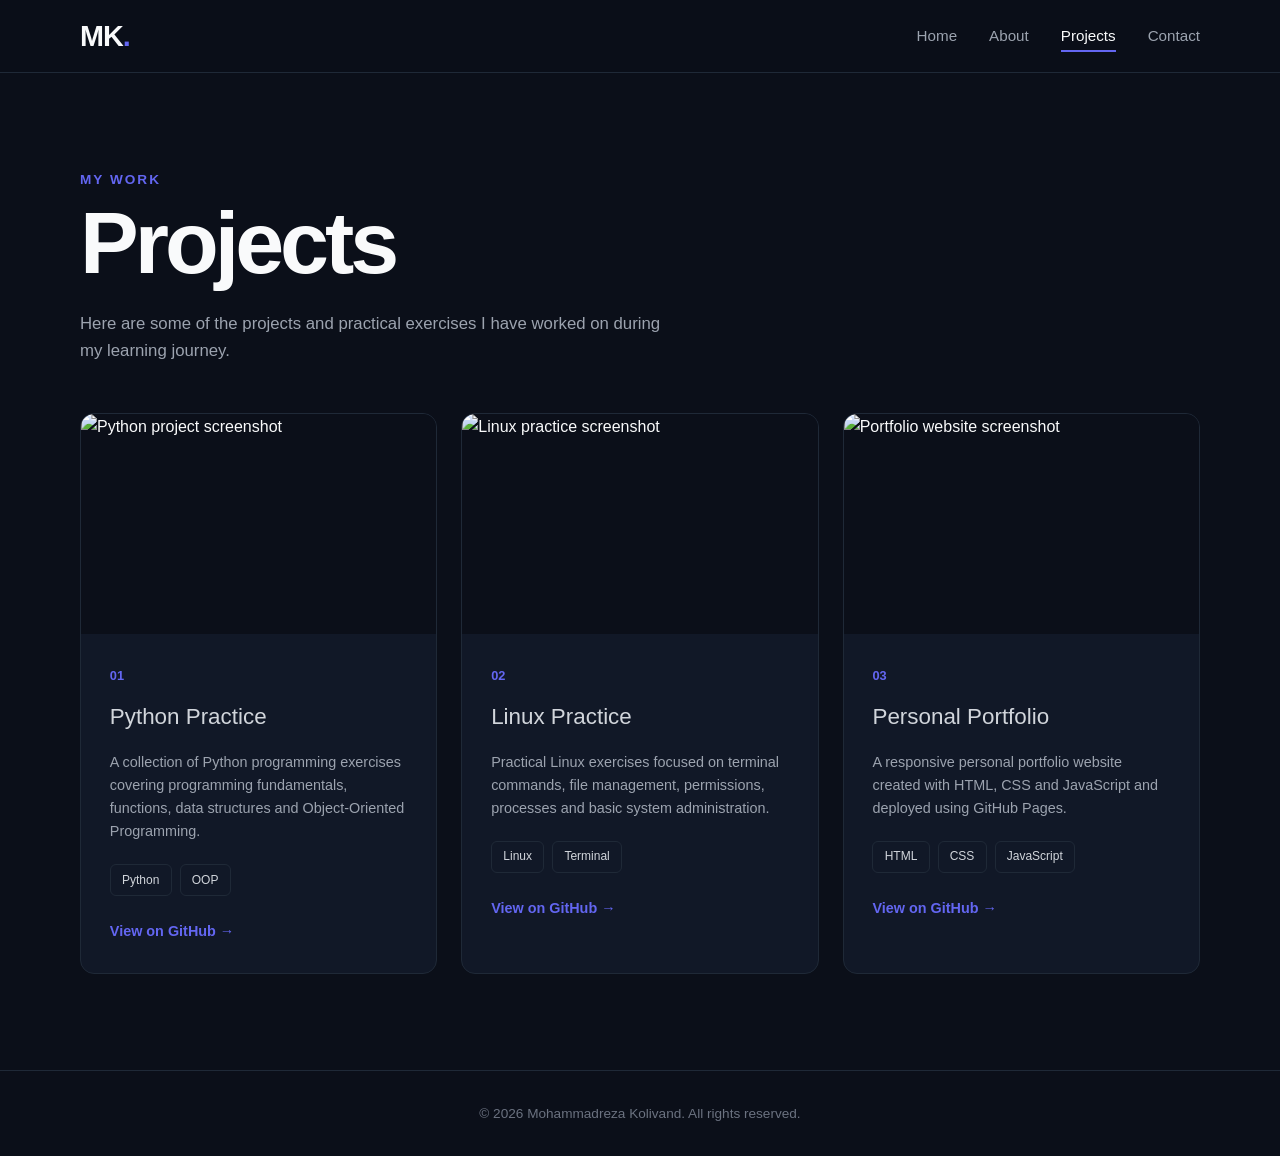
==== projects.html @ 2142ce54 "Added portfolio pages and responsive styling" ====
<!doctype html>
<html lang="en">
  <head>
    <meta charset="UTF-8" />
    <meta name="viewport" content="width=device-width, initial-scale=1.0" />

    <title>Projects | Mohammadreza Kolivand</title>

    <meta
      name="description"
      content="Projects and practical work by Mohammadreza Kolivand."
    />

    <link rel="stylesheet" href="css/style.css" />
  </head>

  <body>
    <!-- ==================== HEADER ==================== -->

    <header class="header">
      <nav class="navbar container">
        <a href="index.html" class="logo"> MK<span>.</span> </a>

        <button
          class="menu-toggle"
          id="menuToggle"
          aria-label="Open navigation menu"
        >
          ☰
        </button>

        <ul class="nav-links" id="navLinks">
          <li>
            <a href="index.html">Home</a>
          </li>

          <li>
            <a href="about.html">About</a>
          </li>

          <li>
            <a href="projects.html" class="active">Projects</a>
          </li>

          <li>
            <a href="contact.html">Contact</a>
          </li>
        </ul>
      </nav>
    </header>

    <!-- ==================== PROJECTS ==================== -->

    <main>
      <section class="hero projects-page">
        <div class="container">
          <div class="section-heading">
            <p class="section-label">My Work</p>

            <h1>Projects</h1>

            <p class="hero-description">
              Here are some of the projects and practical exercises I have
              worked on during my learning journey.
            </p>
          </div>

          <div class="projects-grid">
            <!-- PROJECT 01 -->

            <article class="project-card">
              <div class="project-image">
                <img
                  src="images/project-1.png"
                  alt="Python project screenshot"
                />
              </div>

              <div class="project-content">
                <span class="project-number"> 01 </span>

                <h2>Python Practice</h2>

                <p>
                  A collection of Python programming exercises covering
                  programming fundamentals, functions, data structures and
                  Object-Oriented Programming.
                </p>

                <div class="project-tags">
                  <span>Python</span>
                  <span>OOP</span>
                </div>

                <a
                  href="https://github.com/darkenboy1995-cmyk"
                  target="_blank"
                  rel="noopener noreferrer"
                  class="project-link"
                >
                  View on GitHub →
                </a>
              </div>
            </article>

            <!-- PROJECT 02 -->

            <article class="project-card">
              <div class="project-image">
                <img
                  src="images/project-2.png"
                  alt="Linux practice screenshot"
                />
              </div>

              <div class="project-content">
                <span class="project-number"> 02 </span>

                <h2>Linux Practice</h2>

                <p>
                  Practical Linux exercises focused on terminal commands, file
                  management, permissions, processes and basic system
                  administration.
                </p>

                <div class="project-tags">
                  <span>Linux</span>
                  <span>Terminal</span>
                </div>

                <a
                  href="https://github.com/darkenboy1995-cmyk"
                  target="_blank"
                  rel="noopener noreferrer"
                  class="project-link"
                >
                  View on GitHub →
                </a>
              </div>
            </article>

            <!-- PROJECT 03 -->

            <article class="project-card">
              <div class="project-image">
                <img
                  src="images/project-3.png"
                  alt="Portfolio website screenshot"
                />
              </div>

              <div class="project-content">
                <span class="project-number"> 03 </span>

                <h2>Personal Portfolio</h2>

                <p>
                  A responsive personal portfolio website created with HTML, CSS
                  and JavaScript and deployed using GitHub Pages.
                </p>

                <div class="project-tags">
                  <span>HTML</span>
                  <span>CSS</span>
                  <span>JavaScript</span>
                </div>

                <a
                  href="https://github.com/darkenboy1995-cmyk/portfolio-Mohammadreza-Kolivand"
                  target="_blank"
                  rel="noopener noreferrer"
                  class="project-link"
                >
                  View on GitHub →
                </a>
              </div>
            </article>
          </div>
        </div>
      </section>
    </main>

    <!-- ==================== FOOTER ==================== -->

    <footer class="footer">
      <div class="container">
        <p>© 2026 Mohammadreza Kolivand. All rights reserved.</p>
      </div>
    </footer>

    <script src="js/script.js"></script>
  </body>
</html>
---- css/style.css ----
/* =========================================
   RESET
========================================= */

* {
  margin: 0;
  padding: 0;
  box-sizing: border-box;
}

html {
  scroll-behavior: smooth;
}

body {
  font-family: Arial, Helvetica, sans-serif;
  background: #0b0f19;
  color: #f9fafb;
  line-height: 1.6;
}

/* =========================================
   GLOBAL
========================================= */

a {
  color: inherit;
  text-decoration: none;
}

ul {
  list-style: none;
}

img {
  max-width: 100%;
  display: block;
}

.container {
  width: min(1120px, 90%);
  margin: 0 auto;
}

/* =========================================
   HEADER
========================================= */

.header {
  position: sticky;
  top: 0;
  z-index: 1000;

  background: rgba(11, 15, 25, 0.9);
  border-bottom: 1px solid #1f2937;

  backdrop-filter: blur(12px);
}

.navbar {
  min-height: 72px;

  display: flex;
  align-items: center;
  justify-content: space-between;
}

.logo {
  font-size: 1.8rem;
  font-weight: 800;
  letter-spacing: -1px;
}

.logo span {
  color: #6366f1;
}

.nav-links {
  display: flex;
  align-items: center;
  gap: 2rem;
}

.nav-links a {
  position: relative;

  color: #9ca3af;
  font-size: 0.95rem;

  transition: color 0.3s ease;
}

.nav-links a:hover,
.nav-links a.active {
  color: #f9fafb;
}

.nav-links a::after {
  content: "";

  position: absolute;
  left: 0;
  bottom: -8px;

  width: 0;
  height: 2px;

  background: #6366f1;

  transition: width 0.3s ease;
}

.nav-links a:hover::after,
.nav-links a.active::after {
  width: 100%;
}

.menu-toggle {
  display: none;

  background: transparent;
  border: none;

  color: #f9fafb;
  font-size: 1.7rem;

  cursor: pointer;
}

/* =========================================
   HERO
========================================= */

.hero {
  min-height: calc(100vh - 72px);

  display: flex;
  align-items: center;

  padding: 5rem 0;
}

.hero-content {
  display: grid;
  grid-template-columns: 1.2fr 0.8fr;
  align-items: center;
  gap: 5rem;
}

.hero-subtitle {
  color: #6366f1;

  font-size: 1rem;
  font-weight: 600;

  margin-bottom: 0.8rem;
}

.hero h1 {
  max-width: 700px;

  font-size: clamp(3rem, 7vw, 5.5rem);
  line-height: 1;
  letter-spacing: -4px;
}

.hero h1 span {
  display: block;
  color: #6366f1;
}

.hero h2 {
  margin-top: 1.5rem;

  color: #d1d5db;

  font-size: 1.35rem;
  font-weight: 500;
}

.hero-description {
  max-width: 600px;

  margin-top: 1.5rem;

  color: #9ca3af;
  font-size: 1.05rem;
}

.hero-buttons {
  display: flex;
  gap: 1rem;

  margin-top: 2rem;
}

/* =========================================
   BUTTONS
========================================= */

.btn {
  display: inline-flex;
  align-items: center;
  justify-content: center;

  min-height: 48px;

  padding: 0.8rem 1.5rem;

  border-radius: 8px;

  font-weight: 600;

  transition:
    transform 0.3s ease,
    background 0.3s ease,
    border-color 0.3s ease;
}

.btn:hover {
  transform: translateY(-3px);
}

.btn-primary {
  background: #6366f1;
  color: #ffffff;
}

.btn-primary:hover {
  background: #4f46e5;
}

.btn-secondary {
  border: 1px solid #1f2937;
  color: #f9fafb;
}

.btn-secondary:hover {
  border-color: #6366f1;
}

/* =========================================
   PROFILE IMAGE
========================================= */

.hero-image {
  display: flex;
  justify-content: center;
}

.profile-frame {
  position: relative;

  width: min(360px, 80vw);
  aspect-ratio: 1;

  padding: 10px;

  border: 1px solid #1f2937;
  border-radius: 20px;

  background: #111827;

  transform: rotate(3deg);

  transition: transform 0.4s ease;
}

.profile-frame:hover {
  transform: rotate(0deg) scale(1.02);
}

.profile-frame img {
  width: 100%;
  height: 100%;

  object-fit: cover;

  border-radius: 14px;
}

/* =========================================
   SKILLS
========================================= */

.quick-skills {
  padding: 6rem 0;

  border-top: 1px solid #1f2937;
}

.section-heading {
  margin-bottom: 3rem;
}

.section-label {
  margin-bottom: 0.5rem;

  color: #6366f1;

  font-size: 0.85rem;
  font-weight: 700;

  text-transform: uppercase;
  letter-spacing: 2px;
}

.section-heading h2 {
  font-size: 2.5rem;
}

.skills-grid {
  display: grid;

  grid-template-columns: repeat(4, 1fr);

  gap: 1rem;
}

.skill-card {
  padding: 2rem;

  border: 1px solid #1f2937;
  border-radius: 12px;

  background: #111827;

  transition:
    transform 0.3s ease,
    border-color 0.3s ease;
}

.skill-card:hover {
  transform: translateY(-6px);

  border-color: #6366f1;
}

.skill-card span {
  color: #6366f1;

  font-size: 0.8rem;
  font-weight: 700;
}

.skill-card h3 {
  margin-top: 1rem;

  font-size: 1.2rem;
}

.skill-card p {
  margin-top: 0.7rem;

  color: #9ca3af;

  font-size: 0.9rem;
}

/* =========================================
   FOOTER
========================================= */

.footer {
  padding: 2rem 0;

  border-top: 1px solid #1f2937;

  text-align: center;

  color: #6b7280;

  font-size: 0.85rem;
}

/* =========================================
   RESPONSIVE
========================================= */

@media (max-width: 900px) {
  .hero-content {
    grid-template-columns: 1fr;

    text-align: center;
  }

  .hero-description {
    margin-left: auto;
    margin-right: auto;
  }

  .hero-buttons {
    justify-content: center;
  }

  .hero-image {
    order: -1;
  }

  .skills-grid {
    grid-template-columns: repeat(2, 1fr);
  }
}

@media (max-width: 650px) {
  .navbar {
    position: relative;
  }

  .menu-toggle {
    display: block;
  }

  .nav-links {
    position: absolute;

    top: 72px;
    left: 0;
    right: 0;

    display: none;
    flex-direction: column;

    padding: 1.5rem;

    background: #0b0f19;

    border-bottom: 1px solid #1f2937;
  }

  .nav-links.show {
    display: flex;
  }

  .hero {
    padding: 4rem 0;
  }

  .hero h1 {
    font-size: 3.2rem;
    letter-spacing: -2px;
  }

  .hero h2 {
    font-size: 1.1rem;
  }

  .hero-buttons {
    flex-direction: column;
  }

  .btn {
    width: 100%;
  }

  .skills-grid {
    grid-template-columns: 1fr;
  }
}
/* =========================================
   ABOUT PAGE
========================================= */

.about-content {
  display: grid;
  grid-template-columns: 1.5fr 0.8fr;
  gap: 4rem;
  align-items: start;
}

.about-content h2 {
  font-size: 2rem;
  margin-bottom: 1.5rem;
}

.about-content p {
  max-width: 700px;
  margin-bottom: 1.2rem;

  color: #9ca3af;
  font-size: 1rem;
}

@media (max-width: 900px) {
  .about-content {
    grid-template-columns: 1fr;
    gap: 2rem;
  }
}
/* =========================================
   PROJECTS PAGE
========================================= */

.projects-page {
  min-height: auto;
  padding: 6rem 0;
}

.projects-grid {
  display: grid;
  grid-template-columns: repeat(3, 1fr);
  gap: 1.5rem;
}

.project-card {
  overflow: hidden;

  border: 1px solid #1f2937;
  border-radius: 14px;

  background: #111827;

  transition:
    transform 0.3s ease,
    border-color 0.3s ease;
}

.project-card:hover {
  transform: translateY(-8px);
  border-color: #6366f1;
}

.project-image {
  width: 100%;
  height: 220px;

  overflow: hidden;

  background: #0b0f19;
}

.project-image img {
  width: 100%;
  height: 100%;

  object-fit: cover;

  transition: transform 0.4s ease;
}

.project-card:hover .project-image img {
  transform: scale(1.05);
}

.project-content {
  padding: 1.8rem;
}

.project-number {
  color: #6366f1;

  font-size: 0.8rem;
  font-weight: 700;
}

.project-content h2 {
  margin-top: 0.7rem;

  font-size: 1.4rem;
}

.project-content p {
  margin-top: 1rem;

  color: #9ca3af;

  font-size: 0.9rem;
}

.project-tags {
  display: flex;
  flex-wrap: wrap;
  gap: 0.5rem;

  margin-top: 1.3rem;
}

.project-tags span {
  padding: 0.35rem 0.7rem;

  border: 1px solid #1f2937;
  border-radius: 6px;

  color: #d1d5db;

  font-size: 0.75rem;
}

.project-link {
  display: inline-block;

  margin-top: 1.5rem;

  color: #6366f1;

  font-size: 0.9rem;
  font-weight: 600;

  transition: color 0.3s ease;
}

.project-link:hover {
  color: #818cf8;
}

/* =========================================
   PROJECTS RESPONSIVE
========================================= */

@media (max-width: 1000px) {
  .projects-grid {
    grid-template-columns: repeat(2, 1fr);
  }
}

@media (max-width: 650px) {
  .projects-grid {
    grid-template-columns: 1fr;
  }
}
/* =========================================
   CONTACT PAGE
========================================= */

.contact-page {
  min-height: auto;
  padding: 6rem 0;
}

.contact-grid {
  display: grid;
  grid-template-columns: 0.8fr 1.2fr;
  gap: 2rem;
  align-items: start;
}

.contact-info {
  display: flex;
  flex-direction: column;
  gap: 1rem;
}

.contact-card {
  display: flex;
  align-items: center;
  gap: 1rem;

  padding: 1.5rem;

  border: 1px solid #1f2937;
  border-radius: 12px;

  background: #111827;

  transition:
    transform 0.3s ease,
    border-color 0.3s ease;
}

.contact-card:hover {
  transform: translateY(-4px);
  border-color: #6366f1;
}

.contact-icon {
  width: 48px;
  height: 48px;

  display: flex;
  align-items: center;
  justify-content: center;

  flex-shrink: 0;

  border-radius: 10px;

  background: #6366f1;

  color: #ffffff;

  font-size: 0.85rem;
  font-weight: 700;
}

.contact-card h2 {
  margin-bottom: 0.3rem;

  font-size: 1rem;
}

.contact-card a {
  color: #9ca3af;

  font-size: 0.9rem;

  transition: color 0.3s ease;
}

.contact-card a:hover {
  color: #6366f1;
}

/* =========================================
   CONTACT FORM
========================================= */

.contact-form {
  padding: 2rem;

  border: 1px solid #1f2937;
  border-radius: 14px;

  background: #111827;
}

.form-group {
  margin-bottom: 1.3rem;
}

.form-group label {
  display: block;

  margin-bottom: 0.5rem;

  color: #d1d5db;

  font-size: 0.9rem;
  font-weight: 600;
}

.form-group input,
.form-group textarea {
  width: 100%;

  padding: 0.9rem 1rem;

  border: 1px solid #1f2937;
  border-radius: 8px;

  outline: none;

  background: #0b0f19;

  color: #f9fafb;

  font-family: inherit;
  font-size: 0.9rem;

  transition:
    border-color 0.3s ease,
    box-shadow 0.3s ease;
}

.form-group input::placeholder,
.form-group textarea::placeholder {
  color: #6b7280;
}

.form-group input:focus,
.form-group textarea:focus {
  border-color: #6366f1;

  box-shadow: 0 0 0 3px rgba(99, 102, 241, 0.1);
}

.form-group textarea {
  resize: vertical;
}

/* =========================================
   CONTACT RESPONSIVE
========================================= */

@media (max-width: 800px) {
  .contact-grid {
    grid-template-columns: 1fr;
  }
}

@media (max-width: 650px) {
  .contact-page {
    padding: 4rem 0;
  }

  .contact-form {
    padding: 1.5rem;
  }
}
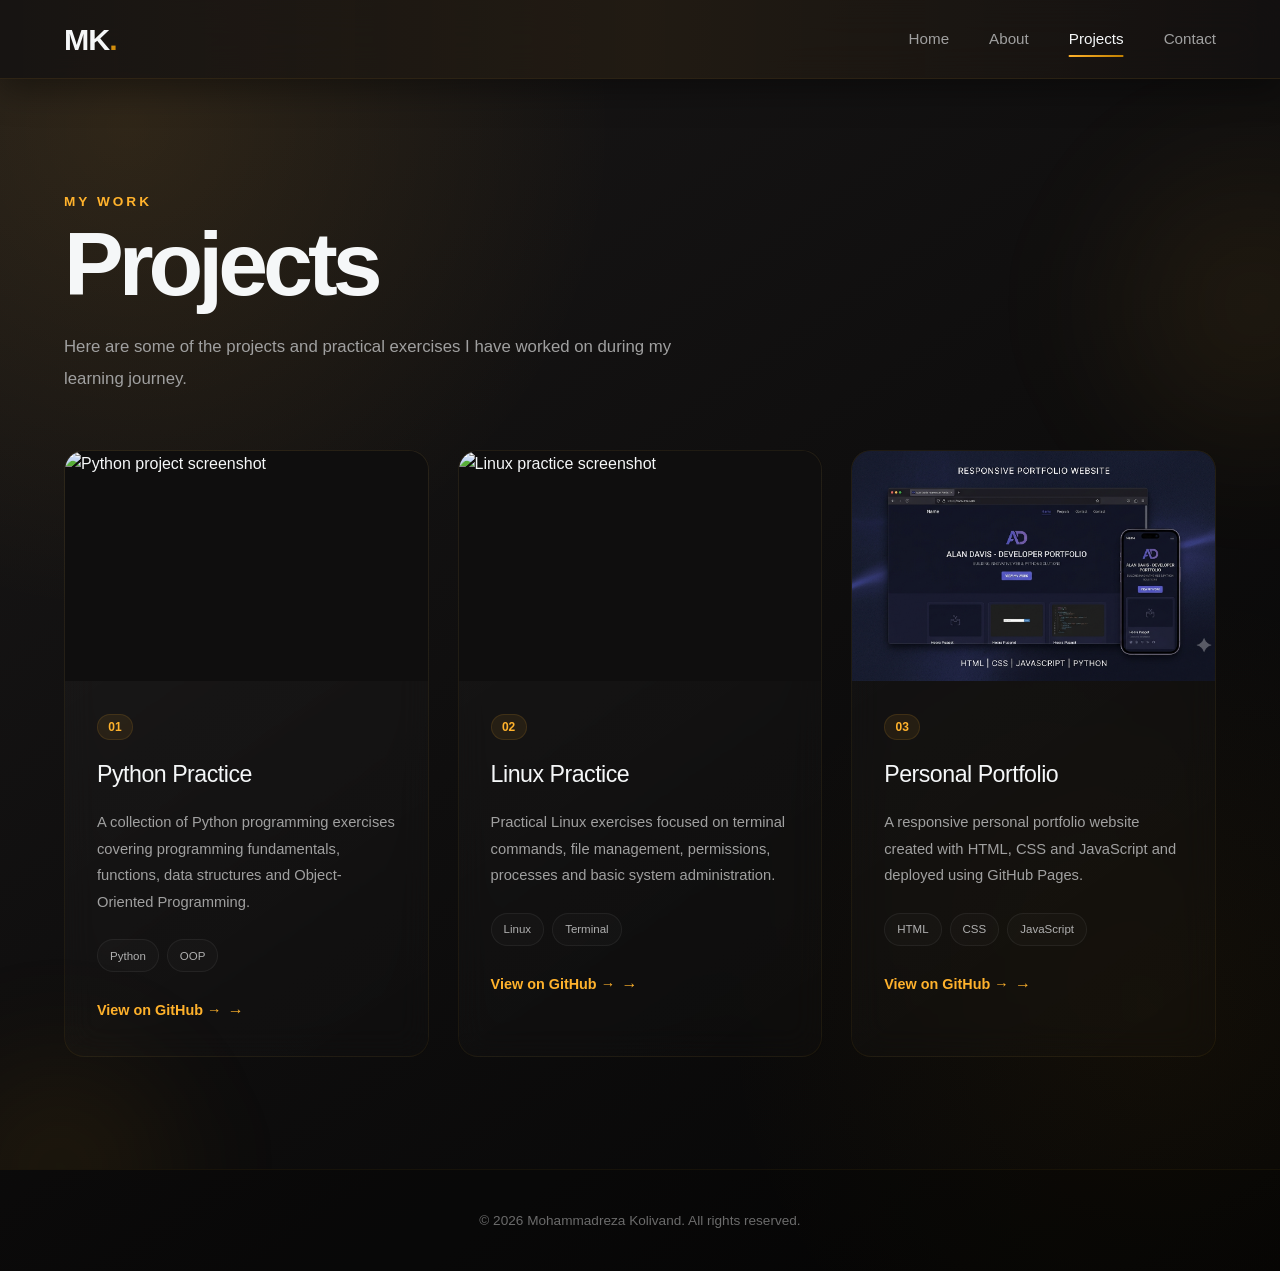
==== commit e9b88de4: "Added profile picture and edit css file" ====
--- a/projects.html
+++ b/projects.html
@@ -71,7 +71,7 @@
             <article class="project-card">
               <div class="project-image">
                 <img
-                  src="images/project-1.png"
+                  src="images/Python.png"
                   alt="Python project screenshot"
                 />
               </div>
@@ -93,7 +93,7 @@
                 </div>
 
                 <a
-                  href="https://github.com/darkenboy1995-cmyk"
+                  href="https://github.com/darkenboy1995-cmyk/Python"
                   target="_blank"
                   rel="noopener noreferrer"
                   class="project-link"
@@ -108,7 +108,7 @@
             <article class="project-card">
               <div class="project-image">
                 <img
-                  src="images/project-2.png"
+                  src="images/Linux.png"
                   alt="Linux practice screenshot"
                 />
               </div>
@@ -130,7 +130,7 @@
                 </div>
 
                 <a
-                  href="https://github.com/darkenboy1995-cmyk"
+                  href="https://github.com/darkenboy1995-cmyk/Linux"
                   target="_blank"
                   rel="noopener noreferrer"
                   class="project-link"
@@ -145,7 +145,7 @@
             <article class="project-card">
               <div class="project-image">
                 <img
-                  src="images/project-3.png"
+                  src="images/portofolio.png"
                   alt="Portfolio website screenshot"
                 />
               </div>
--- a/css/style.css
+++ b/css/style.css
@@ -1,5 +1,8 @@
 /* =========================================
-   RESET
+   MODERN PORTFOLIO UI
+   Dark Industrial / Warm Accents
+   Color palette: #FFB22C · #343131 · #000000 · #C07F00 · #F5F7F8
+   All comments removed, fully organized
 ========================================= */
 
 * {
@@ -10,18 +13,42 @@
 
 html {
   scroll-behavior: smooth;
+  scroll-padding-top: 90px;
 }
 
 body {
-  font-family: Arial, Helvetica, sans-serif;
-  background: #0b0f19;
-  color: #f9fafb;
+  font-family:
+    "Inter",
+    -apple-system,
+    BlinkMacSystemFont,
+    "Segoe UI",
+    Roboto,
+    Helvetica,
+    Arial,
+    sans-serif;
+  background:
+    radial-gradient(
+      circle at 10% 10%,
+      rgba(255, 178, 44, 0.1),
+      transparent 30%
+    ),
+    radial-gradient(
+      circle at 90% 80%,
+      rgba(192, 127, 0, 0.06),
+      transparent 28%
+    ),
+    linear-gradient(145deg, #1a1818 0%, #0f0e0e 50%, #050505 100%);
+  color: #f5f7f8;
   line-height: 1.6;
-}
-
-/* =========================================
-   GLOBAL
-========================================= */
+  overflow-x: hidden;
+  min-height: 100vh;
+  -webkit-font-smoothing: antialiased;
+}
+
+::selection {
+  background: rgba(255, 178, 44, 0.35);
+  color: #000000;
+}
 
 a {
   color: inherit;
@@ -37,77 +64,101 @@
   display: block;
 }
 
+button,
+input,
+textarea {
+  font: inherit;
+}
+
+button {
+  cursor: pointer;
+}
+
 .container {
-  width: min(1120px, 90%);
+  width: min(1180px, 90%);
   margin: 0 auto;
 }
-
-/* =========================================
-   HEADER
-========================================= */
 
 .header {
   position: sticky;
   top: 0;
   z-index: 1000;
-
-  background: rgba(11, 15, 25, 0.9);
-  border-bottom: 1px solid #1f2937;
-
-  backdrop-filter: blur(12px);
+  background: rgba(20, 18, 18, 0.82);
+  border-bottom: 1px solid rgba(255, 178, 44, 0.1);
+  backdrop-filter: blur(18px);
+  -webkit-backdrop-filter: blur(18px);
+  box-shadow: 0 10px 35px rgba(0, 0, 0, 0.4);
+}
+
+.header::before {
+  content: "";
+  position: absolute;
+  inset: 0;
+  background: linear-gradient(
+    90deg,
+    transparent,
+    rgba(255, 178, 44, 0.06),
+    transparent
+  );
+  pointer-events: none;
 }
 
 .navbar {
-  min-height: 72px;
-
+  min-height: 78px;
   display: flex;
   align-items: center;
   justify-content: space-between;
 }
 
 .logo {
-  font-size: 1.8rem;
-  font-weight: 800;
+  position: relative;
+  font-size: 1.9rem;
+  font-weight: 900;
   letter-spacing: -1px;
+  transition: transform 0.3s ease;
+}
+
+.logo:hover {
+  transform: translateY(-2px);
 }
 
 .logo span {
-  color: #6366f1;
+  background: linear-gradient(135deg, #ffb22c, #c07f00);
+  -webkit-background-clip: text;
+  background-clip: text;
+  color: transparent;
 }
 
 .nav-links {
   display: flex;
   align-items: center;
-  gap: 2rem;
+  gap: 2.5rem;
 }
 
 .nav-links a {
   position: relative;
-
-  color: #9ca3af;
+  color: #a0a0a0;
   font-size: 0.95rem;
-
+  font-weight: 500;
   transition: color 0.3s ease;
 }
 
 .nav-links a:hover,
 .nav-links a.active {
-  color: #f9fafb;
+  color: #f5f7f8;
 }
 
 .nav-links a::after {
   content: "";
-
   position: absolute;
-  left: 0;
-  bottom: -8px;
-
+  left: 50%;
+  bottom: -10px;
   width: 0;
   height: 2px;
-
-  background: #6366f1;
-
-  transition: width 0.3s ease;
+  border-radius: 999px;
+  background: linear-gradient(90deg, #ffb22c, #c07f00);
+  transform: translateX(-50%);
+  transition: width 0.35s ease;
 }
 
 .nav-links a:hover::after,
@@ -117,27 +168,53 @@
 
 .menu-toggle {
   display: none;
-
   background: transparent;
   border: none;
-
-  color: #f9fafb;
+  color: #f5f7f8;
   font-size: 1.7rem;
-
   cursor: pointer;
-}
-
-/* =========================================
-   HERO
-========================================= */
+  transition: transform 0.3s ease;
+}
+
+.menu-toggle:hover {
+  transform: scale(1.08);
+}
 
 .hero {
-  min-height: calc(100vh - 72px);
-
+  min-height: calc(100vh - 78px);
   display: flex;
   align-items: center;
-
-  padding: 5rem 0;
+  padding: 6rem 0;
+  position: relative;
+  overflow: hidden;
+}
+
+.hero::before {
+  content: "";
+  position: absolute;
+  width: 520px;
+  height: 520px;
+  top: -180px;
+  right: -160px;
+  background: radial-gradient(
+    circle,
+    rgba(255, 178, 44, 0.15),
+    transparent 70%
+  );
+  filter: blur(45px);
+  pointer-events: none;
+}
+
+.hero::after {
+  content: "";
+  position: absolute;
+  width: 360px;
+  height: 360px;
+  bottom: -180px;
+  left: -120px;
+  background: radial-gradient(circle, rgba(192, 127, 0, 0.1), transparent 70%);
+  filter: blur(40px);
+  pointer-events: none;
 }
 
 .hero-content {
@@ -145,486 +222,540 @@
   grid-template-columns: 1.2fr 0.8fr;
   align-items: center;
   gap: 5rem;
+  position: relative;
+  z-index: 1;
 }
 
 .hero-subtitle {
-  color: #6366f1;
-
+  color: #ffb22c;
   font-size: 1rem;
-  font-weight: 600;
-
-  margin-bottom: 0.8rem;
+  font-weight: 700;
+  letter-spacing: 2px;
+  text-transform: uppercase;
+  margin-bottom: 1rem;
 }
 
 .hero h1 {
-  max-width: 700px;
-
-  font-size: clamp(3rem, 7vw, 5.5rem);
-  line-height: 1;
-  letter-spacing: -4px;
+  max-width: 750px;
+  font-size: clamp(3rem, 7vw, 6rem);
+  line-height: 0.95;
+  letter-spacing: -5px;
+  font-weight: 900;
 }
 
 .hero h1 span {
   display: block;
-  color: #6366f1;
+  background: linear-gradient(135deg, #ffb22c 0%, #c07f00 60%, #ffb22c 100%);
+  -webkit-background-clip: text;
+  background-clip: text;
+  color: transparent;
 }
 
 .hero h2 {
+  margin-top: 1.8rem;
+  color: #c8c8c8;
+  font-size: 1.5rem;
+  font-weight: 500;
+}
+
+.hero-description {
+  max-width: 620px;
   margin-top: 1.5rem;
-
-  color: #d1d5db;
-
-  font-size: 1.35rem;
-  font-weight: 500;
-}
-
-.hero-description {
-  max-width: 600px;
-
-  margin-top: 1.5rem;
-
-  color: #9ca3af;
+  color: #a0a0a0;
   font-size: 1.05rem;
+  line-height: 1.85;
 }
 
 .hero-buttons {
   display: flex;
   gap: 1rem;
-
-  margin-top: 2rem;
-}
-
-/* =========================================
-   BUTTONS
-========================================= */
+  margin-top: 2.5rem;
+}
 
 .btn {
   display: inline-flex;
   align-items: center;
   justify-content: center;
-
-  min-height: 48px;
-
-  padding: 0.8rem 1.5rem;
-
-  border-radius: 8px;
-
-  font-weight: 600;
-
+  min-height: 52px;
+  padding: 0.9rem 1.8rem;
+  border-radius: 14px;
+  font-weight: 700;
+  position: relative;
+  overflow: hidden;
   transition:
-    transform 0.3s ease,
-    background 0.3s ease,
-    border-color 0.3s ease;
+    transform 0.35s ease,
+    background 0.35s ease,
+    border-color 0.35s ease,
+    box-shadow 0.35s ease;
+}
+
+.btn::before {
+  content: "";
+  position: absolute;
+  top: 0;
+  left: -120%;
+  width: 80%;
+  height: 100%;
+  background: linear-gradient(
+    90deg,
+    transparent,
+    rgba(255, 255, 255, 0.1),
+    transparent
+  );
+  transform: skewX(-20deg);
+  transition: left 0.6s ease;
+}
+
+.btn:hover::before {
+  left: 140%;
 }
 
 .btn:hover {
-  transform: translateY(-3px);
+  transform: translateY(-5px);
 }
 
 .btn-primary {
-  background: #6366f1;
-  color: #ffffff;
+  background: linear-gradient(135deg, #ffb22c, #c07f00);
+  color: #000000;
+  border: 1px solid rgba(255, 178, 44, 0.3);
+  box-shadow: 0 15px 35px rgba(255, 178, 44, 0.2);
 }
 
 .btn-primary:hover {
-  background: #4f46e5;
+  background: linear-gradient(135deg, #ffc44a, #d48f00);
+  box-shadow: 0 20px 45px rgba(255, 178, 44, 0.3);
 }
 
 .btn-secondary {
-  border: 1px solid #1f2937;
-  color: #f9fafb;
+  border: 1px solid rgba(255, 255, 255, 0.08);
+  color: #f5f7f8;
+  background: rgba(255, 255, 255, 0.03);
+  backdrop-filter: blur(10px);
+  -webkit-backdrop-filter: blur(10px);
 }
 
 .btn-secondary:hover {
-  border-color: #6366f1;
-}
-
-/* =========================================
-   PROFILE IMAGE
-========================================= */
+  border-color: rgba(255, 178, 44, 0.5);
+  background: rgba(255, 178, 44, 0.06);
+  box-shadow: 0 15px 35px rgba(0, 0, 0, 0.3);
+}
 
 .hero-image {
   display: flex;
   justify-content: center;
+  position: relative;
 }
 
 .profile-frame {
   position: relative;
-
-  width: min(360px, 80vw);
+  width: min(380px, 80vw);
   aspect-ratio: 1;
-
-  padding: 10px;
-
-  border: 1px solid #1f2937;
-  border-radius: 20px;
-
-  background: #111827;
-
-  transform: rotate(3deg);
-
-  transition: transform 0.4s ease;
+  padding: 12px;
+  border: 1px solid rgba(255, 178, 44, 0.2);
+  border-radius: 30px;
+  background: linear-gradient(145deg, #ffb22c, #c07f00 45%, #ffb22c);
+  transform: rotate(5deg);
+  box-shadow: 0 30px 80px rgba(255, 178, 44, 0.15);
+  transition:
+    transform 0.5s ease,
+    box-shadow 0.5s ease;
+}
+
+.profile-frame::before {
+  content: "";
+  position: absolute;
+  inset: -20px;
+  border-radius: 40px;
+  background: linear-gradient(
+    135deg,
+    rgba(255, 178, 44, 0.25),
+    transparent,
+    rgba(192, 127, 0, 0.2)
+  );
+  filter: blur(35px);
+  opacity: 0.55;
+  z-index: -1;
+  pointer-events: none;
+}
+
+.profile-frame::after {
+  content: "";
+  position: absolute;
+  inset: 10px;
+  border-radius: 24px;
+  border: 1px solid rgba(255, 255, 255, 0.1);
+  pointer-events: none;
 }
 
 .profile-frame:hover {
-  transform: rotate(0deg) scale(1.02);
+  transform: rotate(0deg) scale(1.04);
+  box-shadow: 0 35px 100px rgba(255, 178, 44, 0.25);
 }
 
 .profile-frame img {
   width: 100%;
   height: 100%;
-
   object-fit: cover;
-
-  border-radius: 14px;
-}
-
-/* =========================================
-   SKILLS
-========================================= */
+  border-radius: 22px;
+  position: relative;
+  z-index: 1;
+}
 
 .quick-skills {
-  padding: 6rem 0;
-
-  border-top: 1px solid #1f2937;
+  padding: 7rem 0;
+  border-top: 1px solid rgba(255, 178, 44, 0.06);
+  position: relative;
 }
 
 .section-heading {
-  margin-bottom: 3rem;
+  margin-bottom: 3.5rem;
 }
 
 .section-label {
-  margin-bottom: 0.5rem;
-
-  color: #6366f1;
-
+  margin-bottom: 0.6rem;
+  color: #ffb22c;
   font-size: 0.85rem;
-  font-weight: 700;
-
+  font-weight: 800;
   text-transform: uppercase;
-  letter-spacing: 2px;
+  letter-spacing: 3px;
 }
 
 .section-heading h2 {
-  font-size: 2.5rem;
+  font-size: 3rem;
+  letter-spacing: -1px;
+  color: #f5f7f8;
 }
 
 .skills-grid {
   display: grid;
-
   grid-template-columns: repeat(4, 1fr);
-
-  gap: 1rem;
+  gap: 1.5rem;
 }
 
 .skill-card {
   padding: 2rem;
-
-  border: 1px solid #1f2937;
-  border-radius: 12px;
-
-  background: #111827;
-
+  border: 1px solid rgba(255, 178, 44, 0.06);
+  border-radius: 20px;
+  background: linear-gradient(
+    145deg,
+    rgba(255, 255, 255, 0.03),
+    rgba(255, 255, 255, 0.01)
+  );
+  backdrop-filter: blur(15px);
+  -webkit-backdrop-filter: blur(15px);
+  position: relative;
+  overflow: hidden;
   transition:
-    transform 0.3s ease,
-    border-color 0.3s ease;
+    transform 0.4s ease,
+    border-color 0.4s ease,
+    box-shadow 0.4s ease;
+}
+
+.skill-card::before {
+  content: "";
+  position: absolute;
+  width: 130px;
+  height: 130px;
+  top: -70px;
+  right: -70px;
+  border-radius: 50%;
+  background: radial-gradient(circle, rgba(255, 178, 44, 0.1), transparent 70%);
+  transition: transform 0.4s ease;
+}
+
+.skill-card:hover::before {
+  transform: scale(1.5);
 }
 
 .skill-card:hover {
-  transform: translateY(-6px);
-
-  border-color: #6366f1;
+  transform: translateY(-10px);
+  border-color: rgba(255, 178, 44, 0.25);
+  box-shadow: 0 20px 55px rgba(0, 0, 0, 0.35);
 }
 
 .skill-card span {
-  color: #6366f1;
-
+  color: #ffb22c;
   font-size: 0.8rem;
-  font-weight: 700;
+  font-weight: 800;
+  position: relative;
+  z-index: 1;
 }
 
 .skill-card h3 {
   margin-top: 1rem;
-
-  font-size: 1.2rem;
+  font-size: 1.25rem;
+  position: relative;
+  z-index: 1;
+  color: #f5f7f8;
 }
 
 .skill-card p {
   margin-top: 0.7rem;
-
-  color: #9ca3af;
-
+  color: #a0a0a0;
   font-size: 0.9rem;
-}
-
-/* =========================================
-   FOOTER
-========================================= */
+  position: relative;
+  z-index: 1;
+}
 
 .footer {
-  padding: 2rem 0;
-
-  border-top: 1px solid #1f2937;
-
+  padding: 2.5rem 0;
+  border-top: 1px solid rgba(255, 178, 44, 0.06);
   text-align: center;
-
-  color: #6b7280;
-
+  color: #6b6b6b;
   font-size: 0.85rem;
-}
-
-/* =========================================
-   RESPONSIVE
-========================================= */
-
-@media (max-width: 900px) {
-  .hero-content {
-    grid-template-columns: 1fr;
-
-    text-align: center;
-  }
-
-  .hero-description {
-    margin-left: auto;
-    margin-right: auto;
-  }
-
-  .hero-buttons {
-    justify-content: center;
-  }
-
-  .hero-image {
-    order: -1;
-  }
-
-  .skills-grid {
-    grid-template-columns: repeat(2, 1fr);
-  }
-}
-
-@media (max-width: 650px) {
-  .navbar {
-    position: relative;
-  }
-
-  .menu-toggle {
-    display: block;
-  }
-
-  .nav-links {
-    position: absolute;
-
-    top: 72px;
-    left: 0;
-    right: 0;
-
-    display: none;
-    flex-direction: column;
-
-    padding: 1.5rem;
-
-    background: #0b0f19;
-
-    border-bottom: 1px solid #1f2937;
-  }
-
-  .nav-links.show {
-    display: flex;
-  }
-
-  .hero {
-    padding: 4rem 0;
-  }
-
-  .hero h1 {
-    font-size: 3.2rem;
-    letter-spacing: -2px;
-  }
-
-  .hero h2 {
-    font-size: 1.1rem;
-  }
-
-  .hero-buttons {
-    flex-direction: column;
-  }
-
-  .btn {
-    width: 100%;
-  }
-
-  .skills-grid {
-    grid-template-columns: 1fr;
-  }
-}
-/* =========================================
-   ABOUT PAGE
-========================================= */
+  background: rgba(0, 0, 0, 0.25);
+}
 
 .about-content {
   display: grid;
   grid-template-columns: 1.5fr 0.8fr;
   gap: 4rem;
   align-items: start;
+  position: relative;
 }
 
 .about-content h2 {
-  font-size: 2rem;
+  font-size: 2.2rem;
   margin-bottom: 1.5rem;
+  letter-spacing: -1px;
+  color: #f5f7f8;
 }
 
 .about-content p {
   max-width: 700px;
   margin-bottom: 1.2rem;
-
-  color: #9ca3af;
+  color: #a0a0a0;
   font-size: 1rem;
-}
-
-@media (max-width: 900px) {
-  .about-content {
-    grid-template-columns: 1fr;
-    gap: 2rem;
-  }
-}
-/* =========================================
-   PROJECTS PAGE
-========================================= */
+  line-height: 1.9;
+}
+
+.about-content > * {
+  position: relative;
+}
 
 .projects-page {
   min-height: auto;
-  padding: 6rem 0;
+  padding: 7rem 0;
+  position: relative;
+  overflow: hidden;
+}
+
+.projects-page::before {
+  content: "";
+  position: absolute;
+  width: 450px;
+  height: 450px;
+  top: 0;
+  right: -200px;
+  background: radial-gradient(
+    circle,
+    rgba(255, 178, 44, 0.08),
+    transparent 70%
+  );
+  filter: blur(40px);
+  pointer-events: none;
 }
 
 .projects-grid {
   display: grid;
   grid-template-columns: repeat(3, 1fr);
-  gap: 1.5rem;
+  gap: 1.8rem;
 }
 
 .project-card {
   overflow: hidden;
-
-  border: 1px solid #1f2937;
-  border-radius: 14px;
-
-  background: #111827;
-
+  border: 1px solid rgba(255, 178, 44, 0.06);
+  border-radius: 20px;
+  background: linear-gradient(
+    145deg,
+    rgba(255, 255, 255, 0.03),
+    rgba(255, 255, 255, 0.01)
+  );
+  backdrop-filter: blur(16px);
+  -webkit-backdrop-filter: blur(16px);
+  position: relative;
   transition:
-    transform 0.3s ease,
-    border-color 0.3s ease;
+    transform 0.45s ease,
+    border-color 0.45s ease,
+    box-shadow 0.45s ease;
+}
+
+.project-card::before {
+  content: "";
+  position: absolute;
+  inset: 0;
+  border-radius: inherit;
+  padding: 1px;
+  background: linear-gradient(
+    135deg,
+    transparent,
+    rgba(255, 178, 44, 0.3),
+    transparent,
+    rgba(192, 127, 0, 0.2)
+  );
+  -webkit-mask:
+    linear-gradient(#fff 0 0) content-box,
+    linear-gradient(#fff 0 0);
+  -webkit-mask-composite: xor;
+  mask-composite: exclude;
+  opacity: 0;
+  transition: opacity 0.4s ease;
+  pointer-events: none;
+}
+
+.project-card:hover::before {
+  opacity: 1;
 }
 
 .project-card:hover {
-  transform: translateY(-8px);
-  border-color: #6366f1;
+  transform: translateY(-12px);
+  border-color: rgba(255, 178, 44, 0.25);
+  box-shadow: 0 25px 70px rgba(0, 0, 0, 0.4);
 }
 
 .project-image {
   width: 100%;
-  height: 220px;
-
+  height: 230px;
   overflow: hidden;
-
-  background: #0b0f19;
+  background: #0f0e0e;
+  position: relative;
+}
+
+.project-image::after {
+  content: "";
+  position: absolute;
+  inset: 0;
+  background: linear-gradient(to top, rgba(10, 10, 10, 0.55), transparent 55%);
+  opacity: 0;
+  transition: opacity 0.4s ease;
+  pointer-events: none;
+}
+
+.project-card:hover .project-image::after {
+  opacity: 1;
 }
 
 .project-image img {
   width: 100%;
   height: 100%;
-
   object-fit: cover;
-
-  transition: transform 0.4s ease;
+  transition: transform 0.6s cubic-bezier(0.16, 1, 0.3, 1);
 }
 
 .project-card:hover .project-image img {
-  transform: scale(1.05);
+  transform: scale(1.08);
 }
 
 .project-content {
-  padding: 1.8rem;
+  padding: 2rem;
 }
 
 .project-number {
-  color: #6366f1;
-
-  font-size: 0.8rem;
-  font-weight: 700;
+  display: inline-flex;
+  align-items: center;
+  justify-content: center;
+  min-width: 36px;
+  height: 26px;
+  padding: 0 0.5rem;
+  border-radius: 999px;
+  background: rgba(255, 178, 44, 0.08);
+  border: 1px solid rgba(255, 178, 44, 0.12);
+  color: #ffb22c;
+  font-size: 0.75rem;
+  font-weight: 800;
 }
 
 .project-content h2 {
-  margin-top: 0.7rem;
-
-  font-size: 1.4rem;
+  margin-top: 1rem;
+  font-size: 1.45rem;
+  letter-spacing: -0.5px;
+  transition: color 0.3s ease;
+  color: #f5f7f8;
+}
+
+.project-card:hover .project-content h2 {
+  color: #ffb22c;
 }
 
 .project-content p {
   margin-top: 1rem;
-
-  color: #9ca3af;
-
-  font-size: 0.9rem;
+  color: #a0a0a0;
+  font-size: 0.92rem;
+  line-height: 1.8;
 }
 
 .project-tags {
   display: flex;
   flex-wrap: wrap;
   gap: 0.5rem;
-
-  margin-top: 1.3rem;
+  margin-top: 1.5rem;
 }
 
 .project-tags span {
-  padding: 0.35rem 0.7rem;
-
-  border: 1px solid #1f2937;
-  border-radius: 6px;
-
-  color: #d1d5db;
-
-  font-size: 0.75rem;
+  padding: 0.4rem 0.75rem;
+  border: 1px solid rgba(255, 255, 255, 0.06);
+  border-radius: 999px;
+  background: rgba(255, 255, 255, 0.02);
+  color: #b0b0b0;
+  font-size: 0.72rem;
+  transition:
+    background 0.3s ease,
+    border-color 0.3s ease,
+    color 0.3s ease;
+}
+
+.project-tags span:hover {
+  background: rgba(255, 178, 44, 0.06);
+  border-color: rgba(255, 178, 44, 0.2);
+  color: #ffb22c;
 }
 
 .project-link {
-  display: inline-block;
-
-  margin-top: 1.5rem;
-
-  color: #6366f1;
-
+  display: inline-flex;
+  align-items: center;
+  gap: 0.4rem;
+  margin-top: 1.6rem;
+  color: #ffb22c;
   font-size: 0.9rem;
-  font-weight: 600;
-
-  transition: color 0.3s ease;
+  font-weight: 700;
+  position: relative;
+  transition:
+    color 0.3s ease,
+    gap 0.3s ease;
+}
+
+.project-link::after {
+  content: "→";
+  font-size: 1rem;
+  transition: transform 0.3s ease;
 }
 
 .project-link:hover {
-  color: #818cf8;
-}
-
-/* =========================================
-   PROJECTS RESPONSIVE
-========================================= */
-
-@media (max-width: 1000px) {
-  .projects-grid {
-    grid-template-columns: repeat(2, 1fr);
-  }
-}
-
-@media (max-width: 650px) {
-  .projects-grid {
-    grid-template-columns: 1fr;
-  }
-}
-/* =========================================
-   CONTACT PAGE
-========================================= */
+  color: #c07f00;
+  gap: 0.7rem;
+}
+
+.project-link:hover::after {
+  transform: translateX(3px);
+}
 
 .contact-page {
   min-height: auto;
-  padding: 6rem 0;
+  padding: 7rem 0;
+  position: relative;
+  overflow: hidden;
+}
+
+.contact-page::before {
+  content: "";
+  position: absolute;
+  width: 420px;
+  height: 420px;
+  left: -180px;
+  bottom: -120px;
+  background: radial-gradient(circle, rgba(192, 127, 0, 0.08), transparent 70%);
+  filter: blur(45px);
+  pointer-events: none;
 }
 
 .contact-grid {
@@ -632,6 +763,8 @@
   grid-template-columns: 0.8fr 1.2fr;
   gap: 2rem;
   align-items: start;
+  position: relative;
+  z-index: 1;
 }
 
 .contact-info {
@@ -644,86 +777,81 @@
   display: flex;
   align-items: center;
   gap: 1rem;
-
   padding: 1.5rem;
-
-  border: 1px solid #1f2937;
-  border-radius: 12px;
-
-  background: #111827;
-
+  border: 1px solid rgba(255, 178, 44, 0.06);
+  border-radius: 16px;
+  background: linear-gradient(
+    145deg,
+    rgba(255, 255, 255, 0.03),
+    rgba(255, 255, 255, 0.01)
+  );
+  backdrop-filter: blur(15px);
+  -webkit-backdrop-filter: blur(15px);
   transition:
-    transform 0.3s ease,
-    border-color 0.3s ease;
+    transform 0.35s ease,
+    border-color 0.35s ease,
+    box-shadow 0.35s ease;
 }
 
 .contact-card:hover {
-  transform: translateY(-4px);
-  border-color: #6366f1;
+  transform: translateY(-5px);
+  border-color: rgba(255, 178, 44, 0.2);
+  box-shadow: 0 20px 45px rgba(0, 0, 0, 0.3);
 }
 
 .contact-icon {
-  width: 48px;
-  height: 48px;
-
+  width: 50px;
+  height: 50px;
   display: flex;
   align-items: center;
   justify-content: center;
-
   flex-shrink: 0;
-
-  border-radius: 10px;
-
-  background: #6366f1;
-
-  color: #ffffff;
-
+  border-radius: 14px;
+  background: linear-gradient(135deg, #ffb22c, #c07f00);
+  color: #000000;
   font-size: 0.85rem;
-  font-weight: 700;
+  font-weight: 800;
+  box-shadow: 0 10px 25px rgba(255, 178, 44, 0.15);
 }
 
 .contact-card h2 {
   margin-bottom: 0.3rem;
-
   font-size: 1rem;
+  color: #f5f7f8;
 }
 
 .contact-card a {
-  color: #9ca3af;
-
+  color: #a0a0a0;
   font-size: 0.9rem;
-
   transition: color 0.3s ease;
 }
 
 .contact-card a:hover {
-  color: #6366f1;
-}
-
-/* =========================================
-   CONTACT FORM
-========================================= */
+  color: #ffb22c;
+}
 
 .contact-form {
-  padding: 2rem;
-
-  border: 1px solid #1f2937;
-  border-radius: 14px;
-
-  background: #111827;
+  padding: 2.2rem;
+  border: 1px solid rgba(255, 178, 44, 0.06);
+  border-radius: 20px;
+  background: linear-gradient(
+    145deg,
+    rgba(255, 255, 255, 0.03),
+    rgba(255, 255, 255, 0.01)
+  );
+  backdrop-filter: blur(18px);
+  -webkit-backdrop-filter: blur(18px);
+  box-shadow: 0 25px 70px rgba(0, 0, 0, 0.3);
 }
 
 .form-group {
-  margin-bottom: 1.3rem;
+  margin-bottom: 1.4rem;
 }
 
 .form-group label {
   display: block;
-
-  margin-bottom: 0.5rem;
-
-  color: #d1d5db;
-
+  margin-bottom: 0.6rem;
+  color: #c8c8c8;
   font-size: 0.9rem;
   font-weight: 600;
 }
@@ -731,45 +859,84 @@
 .form-group input,
 .form-group textarea {
   width: 100%;
-
-  padding: 0.9rem 1rem;
-
-  border: 1px solid #1f2937;
-  border-radius: 8px;
-
+  padding: 0.95rem 1rem;
+  border: 1px solid rgba(255, 178, 44, 0.08);
+  border-radius: 12px;
   outline: none;
-
-  background: #0b0f19;
-
-  color: #f9fafb;
-
+  background: rgba(0, 0, 0, 0.5);
+  color: #f5f7f8;
   font-family: inherit;
   font-size: 0.9rem;
-
   transition:
     border-color 0.3s ease,
-    box-shadow 0.3s ease;
+    box-shadow 0.3s ease,
+    background 0.3s ease,
+    transform 0.3s ease;
 }
 
 .form-group input::placeholder,
 .form-group textarea::placeholder {
-  color: #6b7280;
+  color: #6b6b6b;
 }
 
 .form-group input:focus,
 .form-group textarea:focus {
-  border-color: #6366f1;
-
-  box-shadow: 0 0 0 3px rgba(99, 102, 241, 0.1);
+  border-color: #ffb22c;
+  background: rgba(255, 178, 44, 0.04);
+  box-shadow:
+    0 0 0 4px rgba(255, 178, 44, 0.06),
+    0 10px 30px rgba(0, 0, 0, 0.2);
 }
 
 .form-group textarea {
   resize: vertical;
-}
-
-/* =========================================
-   CONTACT RESPONSIVE
-========================================= */
+  min-height: 150px;
+}
+
+@media (max-width: 900px) {
+  .about-content {
+    grid-template-columns: 1fr;
+    gap: 2rem;
+  }
+
+  .hero {
+    min-height: auto;
+    padding: 5rem 0;
+  }
+
+  .hero-content {
+    grid-template-columns: 1fr;
+    text-align: center;
+    gap: 3.5rem;
+  }
+
+  .hero-description {
+    margin-left: auto;
+    margin-right: auto;
+  }
+
+  .hero-buttons {
+    justify-content: center;
+  }
+
+  .hero-image {
+    order: -1;
+  }
+
+  .skills-grid {
+    grid-template-columns: repeat(2, 1fr);
+  }
+
+  .section-heading h2 {
+    font-size: 2.5rem;
+  }
+}
+
+@media (max-width: 1000px) {
+  .projects-grid {
+    grid-template-columns: repeat(2, 1fr);
+  }
+}
 
 @media (max-width: 800px) {
   .contact-grid {
@@ -778,11 +945,160 @@
 }
 
 @media (max-width: 650px) {
+  .container {
+    width: min(92%, 1180px);
+  }
+
+  .navbar {
+    min-height: 72px;
+    position: relative;
+  }
+
+  .menu-toggle {
+    display: block;
+  }
+
+  .nav-links {
+    position: absolute;
+    top: 72px;
+    left: 0;
+    right: 0;
+    display: none;
+    flex-direction: column;
+    gap: 1.3rem;
+    padding: 1.5rem;
+    background: rgba(10, 10, 10, 0.96);
+    border: 1px solid rgba(255, 178, 44, 0.06);
+    border-top: none;
+    border-radius: 0 0 18px 18px;
+    backdrop-filter: blur(18px);
+    -webkit-backdrop-filter: blur(18px);
+    box-shadow: 0 20px 50px rgba(0, 0, 0, 0.4);
+  }
+
+  .nav-links.show {
+    display: flex;
+  }
+
+  .nav-links a::after {
+    bottom: -5px;
+  }
+
+  .hero {
+    padding: 4.5rem 0;
+  }
+
+  .hero h1 {
+    font-size: 3.3rem;
+    letter-spacing: -3px;
+  }
+
+  .hero h2 {
+    font-size: 1.1rem;
+  }
+
+  .hero-description {
+    font-size: 0.95rem;
+  }
+
+  .hero-buttons {
+    flex-direction: column;
+    gap: 0.8rem;
+  }
+
+  .btn {
+    width: 100%;
+  }
+
+  .profile-frame {
+    width: min(320px, 78vw);
+  }
+
+  .quick-skills {
+    padding: 5rem 0;
+  }
+
+  .skills-grid {
+    grid-template-columns: 1fr;
+  }
+
+  .section-heading {
+    margin-bottom: 2.5rem;
+  }
+
+  .section-heading h2 {
+    font-size: 2.2rem;
+  }
+
+  .projects-grid {
+    grid-template-columns: 1fr;
+  }
+
+  .projects-page {
+    padding: 5rem 0;
+  }
+
+  .project-image {
+    height: 210px;
+  }
+
+  .project-content {
+    padding: 1.5rem;
+  }
+
   .contact-page {
-    padding: 4rem 0;
+    padding: 5rem 0;
   }
 
   .contact-form {
     padding: 1.5rem;
   }
 }
+
+@media (max-width: 420px) {
+  .logo {
+    font-size: 1.6rem;
+  }
+
+  .hero h1 {
+    font-size: 2.8rem;
+    letter-spacing: -2px;
+  }
+
+  .hero h2 {
+    font-size: 1rem;
+  }
+
+  .hero-description {
+    font-size: 0.9rem;
+  }
+
+  .profile-frame {
+    width: min(280px, 76vw);
+    padding: 9px;
+    border-radius: 24px;
+  }
+
+  .profile-frame img {
+    border-radius: 17px;
+  }
+
+  .contact-card {
+    padding: 1.2rem;
+  }
+}
+
+@media (prefers-reduced-motion: reduce) {
+  html {
+    scroll-behavior: auto;
+  }
+
+  *,
+  *::before,
+  *::after {
+    animation-duration: 0.01ms !important;
+    animation-iteration-count: 1 !important;
+    transition-duration: 0.01ms !important;
+    scroll-behavior: auto !important;
+  }
+}
